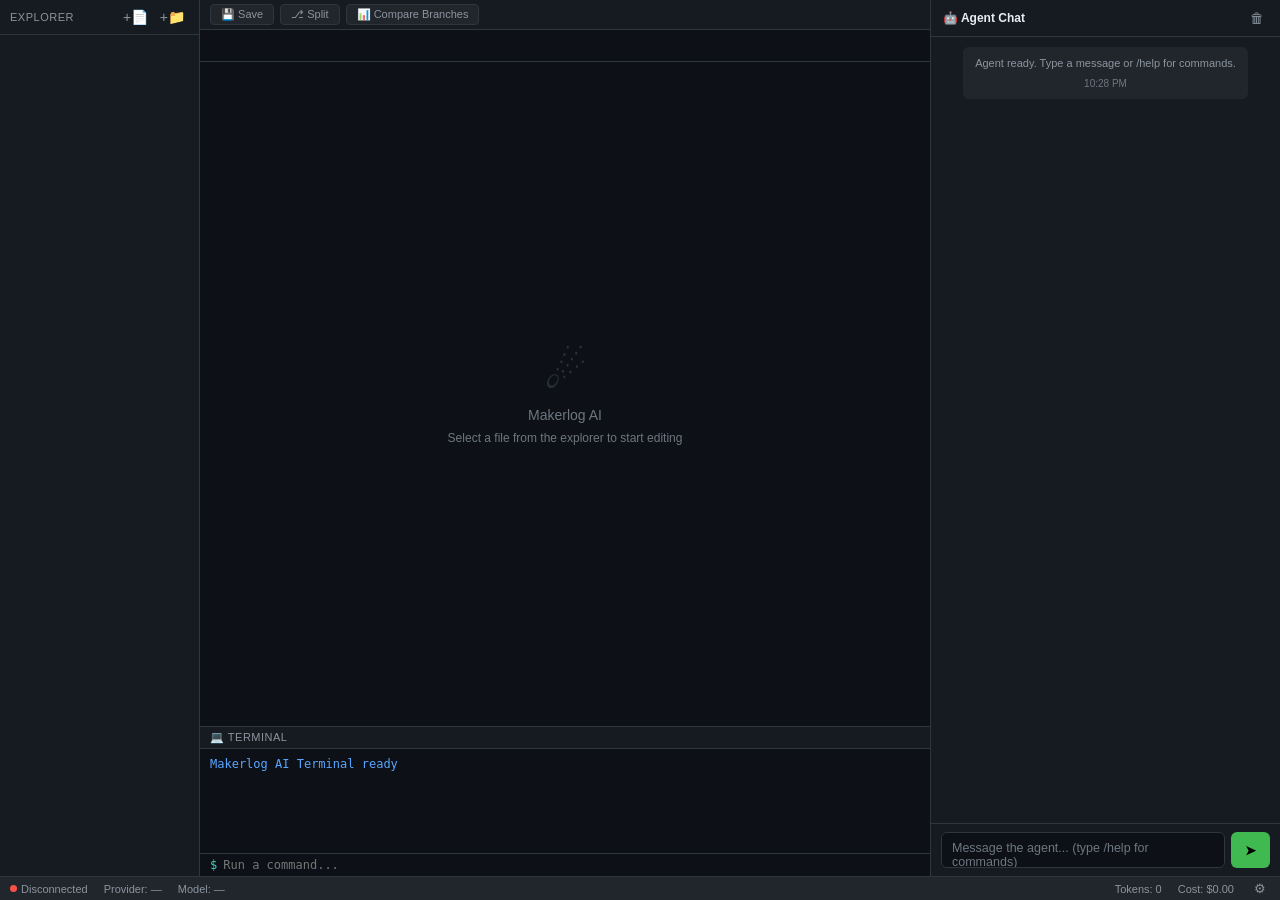
==== public/app.html @ c512efec "feat: IDE-like web app with file browser, code viewer, chat panel, terminal Four-panel layout: file " ====
<!DOCTYPE html>
<html lang="en">
<head>
  <meta charset="UTF-8">
  <meta name="viewport" content="width=device-width, initial-scale=1.0">
  <title>Makerlog AI — IDE</title>
  <link rel="stylesheet" href="css/style.css">
  <style>
    *, *::before, *::after { box-sizing: border-box; margin: 0; padding: 0; }

    :root {
      --bg-primary: #0d1117;
      --bg-secondary: #161b22;
      --bg-tertiary: #21262d;
      --bg-hover: #30363d;
      --border-color: #30363d;
      --text-primary: #e6edf3;
      --text-secondary: #8b949e;
      --text-muted: #6e7681;
      --accent-green: #3fb950;
      --accent-blue: #58a6ff;
      --accent-orange: #d29922;
      --accent-red: #f85149;
      --accent-purple: #bc8cff;
      --accent-cyan: #39d2c0;
      --scrollbar-thumb: #30363d;
      --scrollbar-track: transparent;
      --tab-active-bg: #1c2128;
      --tab-inactive-bg: #0d1117;
      --chat-user-bg: #1a3a2a;
      --chat-agent-bg: #1c2128;
      --input-bg: #0d1117;
      --modal-overlay: rgba(0,0,0,0.6);
    }

    html, body {
      height: 100%;
      overflow: hidden;
      font-family: -apple-system, BlinkMacSystemFont, 'Segoe UI', Helvetica, Arial, sans-serif;
      font-size: 13px;
      color: var(--text-primary);
      background: var(--bg-primary);
    }

    ::-webkit-scrollbar { width: 8px; height: 8px; }
    ::-webkit-scrollbar-track { background: var(--scrollbar-track); }
    ::-webkit-scrollbar-thumb { background: var(--scrollbar-thumb); border-radius: 4px; }

    /* ===== Top-level layout ===== */
    #ide-container {
      display: grid;
      grid-template-columns: 200px 1fr 350px;
      grid-template-rows: 1fr 150px 24px;
      grid-template-areas:
        "sidebar editor   chat"
        "sidebar terminal chat"
        "status status    status";
      height: 100vh;
    }

    /* ===== Left Sidebar — File Tree ===== */
    #sidebar {
      grid-area: sidebar;
      background: var(--bg-secondary);
      border-right: 1px solid var(--border-color);
      display: flex;
      flex-direction: column;
      overflow: hidden;
    }

    #sidebar-header {
      display: flex;
      align-items: center;
      justify-content: space-between;
      padding: 8px 10px;
      border-bottom: 1px solid var(--border-color);
      font-size: 11px;
      text-transform: uppercase;
      letter-spacing: 0.5px;
      color: var(--text-secondary);
      flex-shrink: 0;
    }

    #sidebar-header button {
      background: none;
      border: none;
      color: var(--text-secondary);
      cursor: pointer;
      font-size: 14px;
      padding: 2px 4px;
      border-radius: 3px;
      line-height: 1;
    }
    #sidebar-header button:hover { background: var(--bg-hover); color: var(--text-primary); }

    #file-tree {
      flex: 1;
      overflow-y: auto;
      padding: 4px 0;
      user-select: none;
    }

    .tree-item {
      display: flex;
      align-items: center;
      padding: 3px 8px 3px 0;
      cursor: pointer;
      white-space: nowrap;
      font-size: 12.5px;
      color: var(--text-primary);
    }
    .tree-item:hover { background: var(--bg-hover); }
    .tree-item.active { background: var(--bg-tertiary); }

    .tree-item .icon { width: 18px; text-align: center; flex-shrink: 0; font-size: 12px; }
    .tree-item .icon.folder { color: var(--accent-orange); }
    .tree-item .icon.file-js { color: var(--accent-orange); }
    .tree-item .icon.file-ts { color: var(--accent-blue); }
    .tree-item .icon.file-json { color: var(--accent-green); }
    .tree-item .icon.file-md { color: var(--text-secondary); }
    .tree-item .icon.file-css { color: var(--accent-purple); }
    .tree-item .icon.file-html { color: var(--accent-orange); }
    .tree-item .icon.file-default { color: var(--text-muted); }

    .tree-item .chevron {
      width: 16px;
      text-align: center;
      flex-shrink: 0;
      font-size: 10px;
      color: var(--text-muted);
      transition: transform 0.15s;
    }
    .tree-item .chevron.open { transform: rotate(90deg); }

    .tree-item .name { overflow: hidden; text-overflow: ellipsis; }

    /* ===== Center — Editor ===== */
    #editor-area {
      grid-area: editor;
      display: flex;
      flex-direction: column;
      overflow: hidden;
      background: var(--bg-primary);
    }

    /* Toolbar */
    #editor-toolbar {
      display: flex;
      align-items: center;
      gap: 6px;
      padding: 4px 10px;
      background: var(--bg-secondary);
      border-bottom: 1px solid var(--border-color);
      flex-shrink: 0;
    }

    .toolbar-btn {
      background: var(--bg-tertiary);
      border: 1px solid var(--border-color);
      color: var(--text-secondary);
      padding: 3px 10px;
      border-radius: 4px;
      font-size: 11px;
      cursor: pointer;
      white-space: nowrap;
    }
    .toolbar-btn:hover { background: var(--bg-hover); color: var(--text-primary); }
    .toolbar-btn.primary { background: var(--accent-green); color: #000; border-color: var(--accent-green); }
    .toolbar-btn.primary:hover { opacity: 0.85; }

    #toolbar-spacer { flex: 1; }

    /* Tab bar */
    #tab-bar {
      display: flex;
      align-items: stretch;
      background: var(--tab-inactive-bg);
      border-bottom: 1px solid var(--border-color);
      overflow-x: auto;
      flex-shrink: 0;
      min-height: 32px;
    }
    #tab-bar::-webkit-scrollbar { height: 0; }

    .tab {
      display: flex;
      align-items: center;
      gap: 6px;
      padding: 0 12px;
      font-size: 12px;
      color: var(--text-secondary);
      cursor: pointer;
      border-right: 1px solid var(--border-color);
      white-space: nowrap;
      position: relative;
      min-width: 0;
    }
    .tab:hover { background: var(--bg-tertiary); }
    .tab.active {
      background: var(--tab-active-bg);
      color: var(--text-primary);
      border-bottom: 2px solid var(--accent-blue);
    }
    .tab .tab-icon { font-size: 11px; flex-shrink: 0; }
    .tab .tab-name { overflow: hidden; text-overflow: ellipsis; }
    .tab .tab-close {
      font-size: 14px;
      color: var(--text-muted);
      cursor: pointer;
      padding: 0 2px;
      border-radius: 3px;
      line-height: 1;
      flex-shrink: 0;
    }
    .tab .tab-close:hover { background: var(--accent-red); color: #fff; }
    .tab .dirty-dot {
      width: 6px; height: 6px;
      background: var(--accent-orange);
      border-radius: 50%;
      flex-shrink: 0;
    }

    /* Split view container */
    #editor-content {
      flex: 1;
      display: flex;
      overflow: hidden;
      position: relative;
    }

    .editor-pane {
      flex: 1;
      overflow: auto;
      display: flex;
      position: relative;
    }
    .editor-pane + .editor-pane {
      border-left: 2px solid var(--accent-blue);
    }
    .editor-pane.hidden { display: none; }

    /* Code area with line numbers */
    .code-view {
      width: 100%;
      font-family: 'SF Mono', 'Fira Code', 'Cascadia Code', 'Consolas', monospace;
      font-size: 12.5px;
      line-height: 1.55;
      padding: 8px 0;
    }

    .code-line {
      display: flex;
      min-height: 20px;
    }
    .code-line:hover { background: rgba(88,166,255,0.04); }

    .line-number {
      width: 50px;
      text-align: right;
      padding-right: 16px;
      color: var(--text-muted);
      user-select: none;
      flex-shrink: 0;
      font-size: 12px;
    }
    .line-content {
      flex: 1;
      padding-right: 16px;
      white-space: pre;
      overflow-x: auto;
    }

    /* Syntax highlighting tokens */
    .tok-keyword { color: #ff7b72; }
    .tok-string { color: #a5d6ff; }
    .tok-number { color: #79c0ff; }
    .tok-comment { color: #6e7681; font-style: italic; }
    .tok-function { color: #d2a8ff; }
    .tok-type { color: #ffa657; }
    .tok-operator { color: #ff7b72; }
    .tok-property { color: #79c0ff; }
    .tok-tag { color: #7ee787; }
    .tok-attr { color: #79c0ff; }
    .tok-heading { color: #58a6ff; font-weight: bold; }
    .tok-bold { font-weight: bold; }
    .tok-italic { font-style: italic; }
    .tok-link { color: #58a6ff; text-decoration: underline; }
    .tok-bool { color: #79c0ff; }
    .tok-null { color: #79c0ff; }
    .tok-punctuation { color: #8b949e; }

    /* Empty state */
    #editor-empty {
      flex: 1;
      display: flex;
      align-items: center;
      justify-content: center;
      color: var(--text-muted);
      font-size: 14px;
      text-align: center;
      flex-direction: column;
      gap: 8px;
    }
    #editor-empty .logo { font-size: 48px; opacity: 0.3; }
    #editor-empty .hint { font-size: 12px; }

    /* ===== Right Panel — Chat ===== */
    #chat-panel {
      grid-area: chat;
      background: var(--bg-secondary);
      border-left: 1px solid var(--border-color);
      display: flex;
      flex-direction: column;
      overflow: hidden;
    }

    #chat-header {
      padding: 8px 12px;
      border-bottom: 1px solid var(--border-color);
      display: flex;
      align-items: center;
      justify-content: space-between;
      flex-shrink: 0;
    }
    #chat-header h3 { font-size: 12px; font-weight: 600; color: var(--text-primary); }
    #chat-header button {
      background: none; border: none; color: var(--text-secondary);
      cursor: pointer; font-size: 14px; padding: 2px 4px; border-radius: 3px;
    }
    #chat-header button:hover { background: var(--bg-hover); color: var(--text-primary); }

    #chat-messages {
      flex: 1;
      overflow-y: auto;
      padding: 10px;
      display: flex;
      flex-direction: column;
      gap: 8px;
    }

    .chat-msg {
      max-width: 90%;
      padding: 8px 12px;
      border-radius: 10px;
      font-size: 12.5px;
      line-height: 1.5;
      word-wrap: break-word;
      white-space: pre-wrap;
    }
    .chat-msg.user {
      align-self: flex-end;
      background: #1a3a2a;
      color: var(--accent-green);
      border-bottom-right-radius: 2px;
    }
    .chat-msg.agent {
      align-self: flex-start;
      background: var(--chat-agent-bg);
      color: var(--text-primary);
      border-bottom-left-radius: 2px;
    }
    .chat-msg.system {
      align-self: center;
      background: var(--bg-tertiary);
      color: var(--text-secondary);
      font-size: 11px;
      border-radius: 6px;
      text-align: center;
    }
    .chat-msg .msg-time {
      font-size: 10px;
      color: var(--text-muted);
      margin-top: 4px;
    }
    .chat-msg.agent .msg-time { text-align: left; }
    .chat-msg.user .msg-time { text-align: right; }

    #chat-input-area {
      padding: 8px 10px;
      border-top: 1px solid var(--border-color);
      display: flex;
      gap: 6px;
      flex-shrink: 0;
    }
    #chat-input {
      flex: 1;
      background: var(--input-bg);
      border: 1px solid var(--border-color);
      border-radius: 6px;
      padding: 8px 10px;
      color: var(--text-primary);
      font-size: 12.5px;
      font-family: inherit;
      resize: none;
      min-height: 36px;
      max-height: 120px;
      outline: none;
    }
    #chat-input:focus { border-color: var(--accent-blue); }
    #chat-input::placeholder { color: var(--text-muted); }

    #chat-send {
      background: var(--accent-green);
      border: none;
      color: #000;
      padding: 0 14px;
      border-radius: 6px;
      cursor: pointer;
      font-size: 13px;
      font-weight: 600;
      white-space: nowrap;
    }
    #chat-send:hover { opacity: 0.85; }
    #chat-send:disabled { opacity: 0.4; cursor: not-allowed; }

    /* ===== Bottom Panel — Terminal ===== */
    #terminal-area {
      grid-area: terminal;
      background: var(--bg-primary);
      border-top: 1px solid var(--border-color);
      display: flex;
      flex-direction: column;
      overflow: hidden;
    }

    #terminal-header {
      display: flex;
      align-items: center;
      padding: 4px 10px;
      background: var(--bg-secondary);
      border-bottom: 1px solid var(--border-color);
      font-size: 11px;
      text-transform: uppercase;
      letter-spacing: 0.5px;
      color: var(--text-secondary);
      flex-shrink: 0;
    }
    #terminal-header span { margin-right: 10px; }

    #terminal-output {
      flex: 1;
      overflow-y: auto;
      padding: 6px 10px;
      font-family: 'SF Mono', 'Fira Code', 'Consolas', monospace;
      font-size: 12px;
      line-height: 1.5;
      color: var(--text-secondary);
      white-space: pre-wrap;
      word-wrap: break-word;
    }
    .term-line { margin: 0; }
    .term-line.error { color: var(--accent-red); }
    .term-line.success { color: var(--accent-green); }
    .term-line.info { color: var(--accent-blue); }
    .term-prompt { color: var(--accent-cyan); }

    #terminal-input-line {
      display: flex;
      align-items: center;
      padding: 4px 10px;
      border-top: 1px solid var(--border-color);
      flex-shrink: 0;
      gap: 6px;
    }
    #terminal-input-line .prompt-char {
      color: var(--accent-cyan);
      font-family: 'SF Mono', monospace;
      font-size: 12px;
      flex-shrink: 0;
    }
    #terminal-input {
      flex: 1;
      background: transparent;
      border: none;
      color: var(--text-primary);
      font-family: 'SF Mono', monospace;
      font-size: 12px;
      outline: none;
    }

    /* ===== Status Bar ===== */
    #status-bar {
      grid-area: status;
      background: var(--bg-tertiary);
      border-top: 1px solid var(--border-color);
      display: flex;
      align-items: center;
      padding: 0 10px;
      font-size: 11px;
      color: var(--text-secondary);
      gap: 16px;
      flex-shrink: 0;
    }
    .status-item {
      display: flex;
      align-items: center;
      gap: 4px;
      white-space: nowrap;
    }
    .status-item .dot {
      width: 7px; height: 7px;
      border-radius: 50%;
      flex-shrink: 0;
    }
    .dot.connected { background: var(--accent-green); }
    .dot.disconnected { background: var(--accent-red); }
    .dot.connecting { background: var(--accent-orange); }
    #status-spacer { flex: 1; }
    #status-settings {
      background: none; border: none; color: var(--text-secondary);
      cursor: pointer; font-size: 13px; padding: 2px 4px; border-radius: 3px;
    }
    #status-settings:hover { background: var(--bg-hover); color: var(--text-primary); }

    /* ===== Settings Modal ===== */
    #settings-modal {
      display: none;
      position: fixed;
      inset: 0;
      background: var(--modal-overlay);
      z-index: 1000;
      align-items: center;
      justify-content: center;
    }
    #settings-modal.visible { display: flex; }

    #settings-dialog {
      background: var(--bg-secondary);
      border: 1px solid var(--border-color);
      border-radius: 10px;
      width: 420px;
      max-width: 95vw;
      box-shadow: 0 16px 48px rgba(0,0,0,0.4);
    }

    #settings-header {
      display: flex;
      align-items: center;
      justify-content: space-between;
      padding: 14px 18px;
      border-bottom: 1px solid var(--border-color);
    }
    #settings-header h2 { font-size: 14px; font-weight: 600; }
    #settings-close {
      background: none; border: none; color: var(--text-secondary);
      cursor: pointer; font-size: 18px; padding: 0 4px;
    }
    #settings-close:hover { color: var(--text-primary); }

    #settings-body { padding: 18px; }

    .settings-field { margin-bottom: 14px; }
    .settings-field label {
      display: block;
      font-size: 11px;
      text-transform: uppercase;
      letter-spacing: 0.4px;
      color: var(--text-secondary);
      margin-bottom: 4px;
    }
    .settings-field input,
    .settings-field select {
      width: 100%;
      background: var(--input-bg);
      border: 1px solid var(--border-color);
      border-radius: 5px;
      padding: 7px 10px;
      color: var(--text-primary);
      font-size: 12.5px;
      font-family: inherit;
      outline: none;
    }
    .settings-field input:focus,
    .settings-field select:focus { border-color: var(--accent-blue); }

    #settings-footer {
      padding: 12px 18px;
      border-top: 1px solid var(--border-color);
      display: flex;
      justify-content: flex-end;
      gap: 8px;
    }

    /* ===== Context Menu ===== */
    #context-menu {
      display: none;
      position: fixed;
      background: var(--bg-secondary);
      border: 1px solid var(--border-color);
      border-radius: 6px;
      padding: 4px 0;
      min-width: 150px;
      z-index: 500;
      box-shadow: 0 8px 24px rgba(0,0,0,0.3);
    }
    #context-menu.visible { display: block; }
    .ctx-item {
      padding: 5px 14px;
      font-size: 12px;
      color: var(--text-primary);
      cursor: pointer;
    }
    .ctx-item:hover { background: var(--bg-hover); }
    .ctx-sep { height: 1px; background: var(--border-color); margin: 4px 0; }

    /* ===== Streaming cursor ===== */
    @keyframes blink { 0%, 100% { opacity: 1; } 50% { opacity: 0; } }
    .streaming-cursor::after {
      content: '\2588';
      animation: blink 0.8s infinite;
      color: var(--accent-cyan);
    }

    /* ===== Resize handle ===== */
    .resize-handle {
      width: 4px;
      cursor: col-resize;
      background: transparent;
      transition: background 0.15s;
    }
    .resize-handle:hover { background: var(--accent-blue); }

    /* ===== Responsive ===== */
    @media (max-width: 900px) {
      #ide-container {
        grid-template-columns: 1fr;
        grid-template-rows: auto 1fr auto auto 24px;
        grid-template-areas:
          "sidebar"
          "editor"
          "chat"
          "terminal"
          "status";
      }
      #sidebar { max-height: 200px; border-right: none; border-bottom: 1px solid var(--border-color); }
      #chat-panel { border-left: none; border-top: 1px solid var(--border-color); max-height: 300px; }
    }
  </style>
</head>
<body>

<div id="ide-container">

  <!-- ===== LEFT SIDEBAR ===== -->
  <div id="sidebar">
    <div id="sidebar-header">
      <span>Explorer</span>
      <div>
        <button id="btn-new-file" title="New File">+&#x1F4C4;</button>
        <button id="btn-new-folder" title="New Folder">+&#x1F4C1;</button>
      </div>
    </div>
    <div id="file-tree"></div>
  </div>

  <!-- ===== CENTER EDITOR ===== -->
  <div id="editor-area">
    <div id="editor-toolbar">
      <button class="toolbar-btn" id="btn-save" title="Save (Ctrl+S)">&#x1F4BE; Save</button>
      <button class="toolbar-btn" id="btn-split" title="Toggle split view">&#x2387 Split</button>
      <button class="toolbar-btn" id="btn-compare" title="Compare branches">&#x1F4CA Compare Branches</button>
      <span id="toolbar-spacer"></span>
      <span id="toolbar-file-info" style="font-size:11px;color:var(--text-muted);"></span>
    </div>
    <div id="tab-bar"></div>
    <div id="editor-content">
      <div id="editor-empty">
        <div class="logo">&#x2604;</div>
        <div>Makerlog AI</div>
        <div class="hint">Select a file from the explorer to start editing</div>
      </div>
      <div class="editor-pane hidden" id="editor-pane-primary">
        <div class="code-view" id="code-view-primary"></div>
      </div>
      <div class="editor-pane hidden" id="editor-pane-secondary">
        <div class="code-view" id="code-view-secondary"></div>
      </div>
    </div>
  </div>

  <!-- ===== RIGHT CHAT ===== -->
  <div id="chat-panel">
    <div id="chat-header">
      <h3>&#x1F916; Agent Chat</h3>
      <button id="btn-chat-clear" title="Clear chat">&#x1F5D1;</button>
    </div>
    <div id="chat-messages"></div>
    <div id="chat-input-area">
      <textarea id="chat-input" placeholder="Message the agent... (type /help for commands)" rows="1"></textarea>
      <button id="chat-send">&#x27A4;</button>
    </div>
  </div>

  <!-- ===== BOTTOM TERMINAL ===== -->
  <div id="terminal-area">
    <div id="terminal-header">
      <span>&#x1F4BB; Terminal</span>
    </div>
    <div id="terminal-output"></div>
    <div id="terminal-input-line">
      <span class="prompt-char">$</span>
      <input type="text" id="terminal-input" placeholder="Run a command..." autocomplete="off" spellcheck="false">
    </div>
  </div>

  <!-- ===== STATUS BAR ===== -->
  <div id="status-bar">
    <div class="status-item">
      <span class="dot disconnected" id="status-dot"></span>
      <span id="status-connection">Disconnected</span>
    </div>
    <div class="status-item" id="status-provider">Provider: —</div>
    <div class="status-item" id="status-model">Model: —</div>
    <span id="status-spacer"></span>
    <div class="status-item" id="status-tokens">Tokens: 0</div>
    <div class="status-item" id="status-cost">Cost: $0.00</div>
    <button id="status-settings" title="Settings">&#x2699;</button>
  </div>
</div>

<!-- ===== SETTINGS MODAL ===== -->
<div id="settings-modal">
  <div id="settings-dialog">
    <div id="settings-header">
      <h2>Settings</h2>
      <button id="settings-close">&times;</button>
    </div>
    <div id="settings-body">
      <div class="settings-field">
        <label for="setting-provider">LLM Provider</label>
        <select id="setting-provider">
          <option value="deepseek">DeepSeek</option>
          <option value="openai">OpenAI</option>
          <option value="anthropic">Anthropic</option>
          <option value="local">Local (Ollama)</option>
        </select>
      </div>
      <div class="settings-field">
        <label for="setting-model">Model</label>
        <input type="text" id="setting-model" placeholder="e.g. deepseek-chat, gpt-4o, claude-sonnet-4-20250514">
      </div>
      <div class="settings-field">
        <label for="setting-apikey">API Key</label>
        <input type="password" id="setting-apikey" placeholder="sk-...">
      </div>
      <div class="settings-field">
        <label for="setting-endpoint">Custom Endpoint (optional)</label>
        <input type="text" id="setting-endpoint" placeholder="http://localhost:11434">
      </div>
    </div>
    <div id="settings-footer">
      <button class="toolbar-btn" id="settings-cancel">Cancel</button>
      <button class="toolbar-btn primary" id="settings-save">Save</button>
    </div>
  </div>
</div>

<!-- ===== CONTEXT MENU ===== -->
<div id="context-menu">
  <div class="ctx-item" data-action="rename">Rename</div>
  <div class="ctx-item" data-action="delete">Delete</div>
  <div class="ctx-sep"></div>
  <div class="ctx-item" data-action="copy-path">Copy Path</div>
  <div class="ctx-item" data-action="copy-content">Copy Content</div>
</div>

<script src="js/app.js"></script>
</body>
</html>
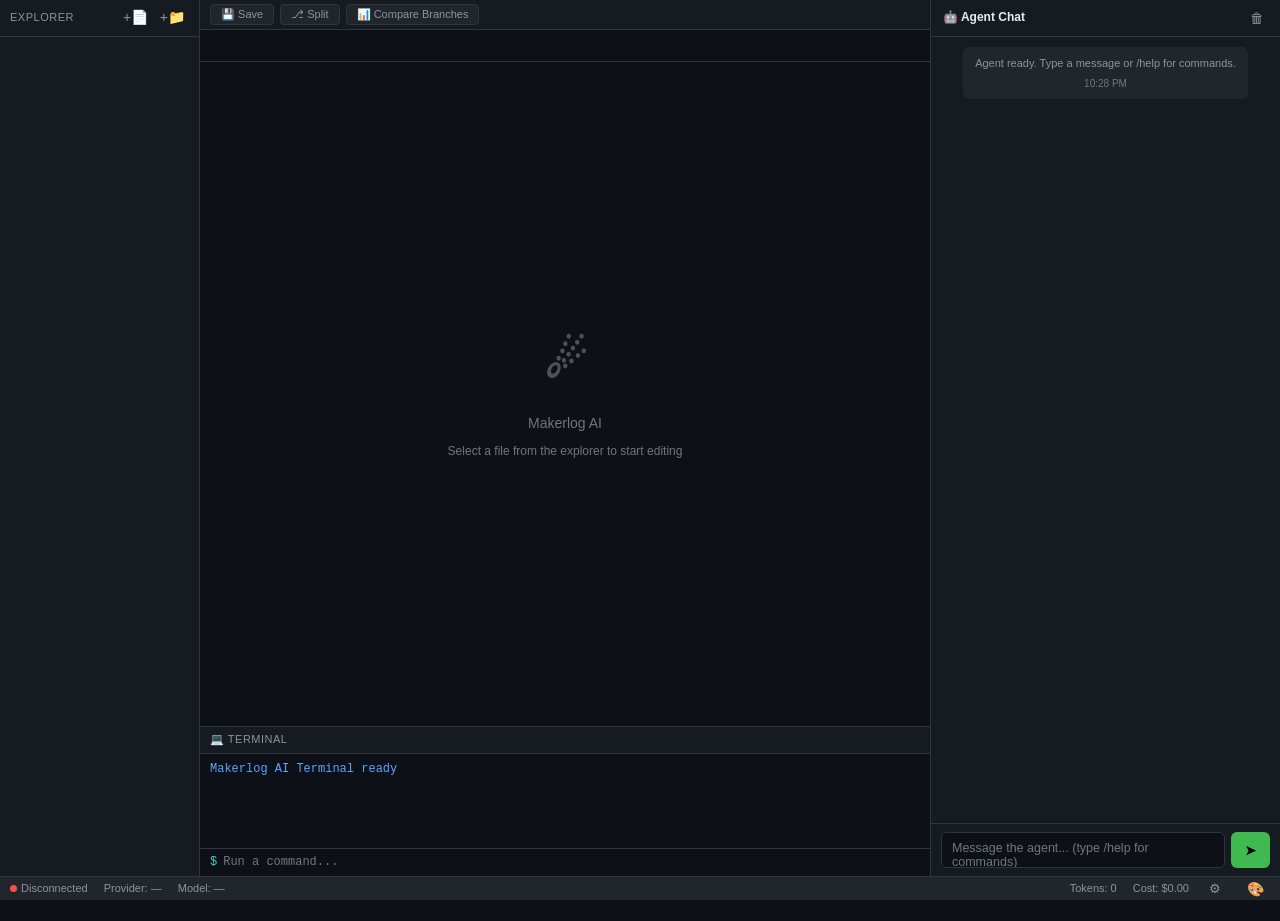
==== commit 42969a4d: "feat: polish makerlog-ai — landing page credibility, IDE upgrades, examples, README Landing page: - " ====
--- a/public/app.html
+++ b/public/app.html
@@ -635,6 +635,266 @@
       #sidebar { max-height: 200px; border-right: none; border-bottom: 1px solid var(--border-color); }
       #chat-panel { border-left: none; border-top: 1px solid var(--border-color); max-height: 300px; }
     }
+
+    /* Mobile: chat-only view */
+    @media (max-width: 640px) {
+      #ide-container {
+        grid-template-columns: 1fr;
+        grid-template-rows: 1fr 24px;
+        grid-template-areas:
+          "chat"
+          "status";
+      }
+      #sidebar, #editor-area, #terminal-area { display: none; }
+      #chat-panel { border-left: none; border-top: none; max-height: none; }
+    }
+
+    /* ===== Vision Modal ===== */
+    #vision-modal {
+      display: none;
+      position: fixed;
+      inset: 0;
+      z-index: 1000;
+      background: var(--modal-overlay);
+    }
+    #vision-modal.open { display: flex; align-items: center; justify-content: center; }
+    #vision-dialog {
+      background: var(--bg-secondary);
+      border: 1px solid var(--border-color);
+      border-radius: 8px;
+      width: 720px;
+      max-width: 95vw;
+      max-height: 90vh;
+      display: flex;
+      flex-direction: column;
+      overflow: hidden;
+    }
+    #vision-header {
+      display: flex;
+      align-items: center;
+      justify-content: space-between;
+      padding: 12px 16px;
+      border-bottom: 1px solid var(--border-color);
+    }
+    #vision-header h2 { font-size: 15px; font-weight: 600; }
+    #vision-header button { background: none; border: none; color: var(--text-secondary); font-size: 18px; cursor: pointer; }
+    #vision-body { padding: 16px; overflow-y: auto; display: flex; flex-direction: column; gap: 16px; }
+    .vision-field { display: flex; flex-direction: column; gap: 4px; flex: 1; }
+    .vision-field label { font-size: 11px; text-transform: uppercase; letter-spacing: 0.3px; color: var(--text-secondary); }
+    .vision-field input, .vision-field select {
+      background: var(--input-bg);
+      border: 1px solid var(--border-color);
+      border-radius: 4px;
+      padding: 6px 8px;
+      color: var(--text-primary);
+      font-size: 12px;
+    }
+    .vision-row { display: flex; gap: 12px; align-items: flex-end; }
+    #vision-preview {
+      display: flex;
+      flex-direction: column;
+      align-items: center;
+      gap: 8px;
+      padding: 16px;
+      background: var(--bg-tertiary);
+      border-radius: 6px;
+      min-height: 120px;
+    }
+    #vision-preview-empty { color: var(--text-muted); font-size: 12px; }
+    #vision-canvas {
+      max-width: 100%;
+      max-height: 320px;
+      border: 1px solid var(--border-color);
+      background: repeating-conic-gradient(#222 0% 25%, #333 0% 50%) 50% / 16px 16px;
+    }
+    #vision-preview-meta { display: flex; gap: 16px; font-size: 11px; color: var(--text-secondary); }
+    #vision-pipeline { padding: 12px; background: var(--bg-tertiary); border-radius: 6px; }
+    #vision-pipeline h4 { font-size: 12px; margin-bottom: 8px; color: var(--text-secondary); text-transform: uppercase; }
+    #vision-pipeline-stages { display: flex; gap: 8px; margin-bottom: 12px; }
+    .pipeline-stage {
+      padding: 4px 10px;
+      border-radius: 4px;
+      font-size: 11px;
+      background: var(--bg-primary);
+      color: var(--text-muted);
+      border: 1px solid var(--border-color);
+    }
+    .pipeline-stage.active { background: var(--accent-blue); color: #fff; border-color: var(--accent-blue); }
+    .pipeline-stage.done { background: var(--accent-green); color: #fff; border-color: var(--accent-green); }
+    #vision-gallery h4 { font-size: 12px; margin-bottom: 8px; color: var(--text-secondary); text-transform: uppercase; }
+    #vision-gallery-grid {
+      display: grid;
+      grid-template-columns: repeat(auto-fill, minmax(64px, 1fr));
+      gap: 8px;
+    }
+    .gallery-thumb {
+      width: 64px;
+      height: 64px;
+      image-rendering: pixelated;
+      border: 1px solid var(--border-color);
+      border-radius: 4px;
+      cursor: pointer;
+      background: repeating-conic-gradient(#222 0% 25%, #333 0% 50%) 50% / 8px 8px;
+    }
+    .gallery-thumb:hover { border-color: var(--accent-blue); }
+    #vision-palette-editor h4 { font-size: 12px; margin-bottom: 8px; color: var(--text-secondary); text-transform: uppercase; }
+    #vision-custom-colors { display: flex; gap: 6px; flex-wrap: wrap; }
+    .palette-color { width: 32px; height: 32px; border: 1px solid var(--border-color); border-radius: 4px; cursor: pointer; padding: 0; background: none; }
+    .palette-color::-webkit-color-swatch-wrapper { padding: 0; }
+    .palette-color::-webkit-color-swatch { border: none; border-radius: 3px; }
+
+    /* ===== Command Palette / File Search ===== */
+    #command-palette-modal {
+      display: none;
+      position: fixed;
+      inset: 0;
+      background: var(--modal-overlay);
+      z-index: 2000;
+      align-items: flex-start;
+      justify-content: center;
+      padding-top: 120px;
+    }
+    #command-palette-modal.visible { display: flex; }
+    #command-palette-dialog {
+      background: var(--bg-secondary);
+      border: 1px solid var(--border-color);
+      border-radius: 10px;
+      width: 520px;
+      max-width: 95vw;
+      box-shadow: 0 16px 48px rgba(0,0,0,0.5);
+      overflow: hidden;
+    }
+    #command-palette-input-wrap {
+      display: flex;
+      align-items: center;
+      gap: 8px;
+      padding: 12px 16px;
+      border-bottom: 1px solid var(--border-color);
+    }
+    #command-palette-input {
+      flex: 1;
+      background: transparent;
+      border: none;
+      color: var(--text-primary);
+      font-family: 'SF Mono', monospace;
+      font-size: 13px;
+      outline: none;
+    }
+    #command-palette-input::placeholder { color: var(--text-muted); }
+    #command-palette-results {
+      max-height: 300px;
+      overflow-y: auto;
+      padding: 4px 0;
+    }
+    .palette-item {
+      display: flex;
+      align-items: center;
+      gap: 10px;
+      padding: 8px 16px;
+      cursor: pointer;
+      font-size: 12.5px;
+      color: var(--text-secondary);
+    }
+    .palette-item:hover, .palette-item.selected {
+      background: var(--bg-tertiary);
+      color: var(--text-primary);
+    }
+    .palette-item .pi-icon { width: 18px; text-align: center; flex-shrink: 0; }
+    .palette-item .pi-label { flex: 1; overflow: hidden; text-overflow: ellipsis; white-space: nowrap; }
+    .palette-item .pi-hint { font-size: 10px; color: var(--text-muted); font-family: 'SF Mono', monospace; }
+    .palette-item .pi-shortcut {
+      font-size: 10px;
+      color: var(--text-muted);
+      background: var(--bg-primary);
+      border: 1px solid var(--border-color);
+      padding: 1px 5px;
+      border-radius: 3px;
+      font-family: 'SF Mono', monospace;
+    }
+
+    /* ===== Tool call inline in chat ===== */
+    .chat-tool-call {
+      background: var(--bg-tertiary);
+      border-left: 3px solid var(--accent-blue);
+      border-radius: 4px;
+      padding: 6px 10px;
+      margin: 6px 0;
+      font-family: 'SF Mono', monospace;
+      font-size: 11.5px;
+      color: var(--text-secondary);
+      max-width: 90%;
+      align-self: flex-start;
+      white-space: pre-wrap;
+      word-break: break-all;
+    }
+    .chat-tool-call .tool-header {
+      display: flex;
+      align-items: center;
+      gap: 6px;
+      margin-bottom: 4px;
+    }
+    .chat-tool-call .tool-name {
+      color: var(--accent-blue);
+      font-weight: 600;
+    }
+    .chat-tool-call .tool-status {
+      font-size: 10px;
+      margin-left: auto;
+    }
+    .chat-tool-call .tool-status.ok { color: var(--accent-green); }
+    .chat-tool-call .tool-status.error { color: var(--accent-red); }
+    .chat-tool-call .tool-output {
+      background: var(--bg-primary);
+      border-radius: 3px;
+      padding: 4px 8px;
+      margin-top: 4px;
+      max-height: 120px;
+      overflow-y: auto;
+      white-space: pre-wrap;
+      font-size: 11px;
+    }
+    .chat-tool-call .tool-diff-add { color: var(--accent-green); }
+    .chat-tool-call .tool-diff-del { color: var(--accent-red); }
+
+    /* Palette items */
+    .palette-item {
+      display: flex;
+      align-items: center;
+      padding: 8px 14px;
+      cursor: pointer;
+      font-size: 13px;
+      color: var(--text-primary);
+      gap: 8px;
+    }
+    .palette-item:hover, .palette-item.palette-selected {
+      background: var(--bg-hover);
+    }
+    .palette-empty {
+      padding: 16px;
+      text-align: center;
+      color: var(--text-muted);
+      font-size: 12px;
+    }
+    #command-palette-input-wrap {
+      display: flex;
+      align-items: center;
+      gap: 8px;
+      padding: 12px 16px;
+      border-bottom: 1px solid var(--border-color);
+    }
+    #command-palette-input {
+      flex: 1;
+      background: transparent;
+      border: none;
+      color: var(--text-primary);
+      font-size: 14px;
+      font-family: inherit;
+      outline: none;
+    }
+    #command-palette-results {
+      max-height: 300px;
+      overflow-y: auto;
+    }
   </style>
 </head>
 <body>
@@ -715,6 +975,162 @@
     <div class="status-item" id="status-tokens">Tokens: 0</div>
     <div class="status-item" id="status-cost">Cost: $0.00</div>
     <button id="status-settings" title="Settings">&#x2699;</button>
+    <button id="status-vision" title="Sprite Generator" style="background:none;border:none;color:var(--text-secondary);cursor:pointer;font-size:14px;padding:2px 6px;">&#x1F3A8;</button>
+  </div>
+</div>
+
+<!-- ===== VISION PANEL (Sprite Generator) ===== -->
+<div id="vision-modal">
+  <div id="vision-dialog">
+    <div id="vision-header">
+      <h2>Sprite Generator</h2>
+      <button id="vision-close">&times;</button>
+    </div>
+    <div id="vision-body">
+      <!-- Generate Tab -->
+      <div id="vision-generate">
+        <div class="vision-field">
+          <label for="vision-prompt">Prompt</label>
+          <input type="text" id="vision-prompt" placeholder="e.g. warrior knight, sword and shield">
+        </div>
+        <div class="vision-row">
+          <div class="vision-field">
+            <label for="vision-type">Type</label>
+            <select id="vision-type">
+              <option value="sprite">Sprite</option>
+              <option value="tileset">Tileset</option>
+              <option value="ui">UI Element</option>
+              <option value="background">Background</option>
+            </select>
+          </div>
+          <div class="vision-field">
+            <label for="vision-size">Size</label>
+            <select id="vision-size">
+              <option value="16">16x16</option>
+              <option value="32" selected>32x32</option>
+              <option value="64">64x64</option>
+              <option value="128">128x128</option>
+            </select>
+          </div>
+        </div>
+        <div class="vision-row">
+          <div class="vision-field">
+            <label for="vision-style">Style</label>
+            <select id="vision-style">
+              <option value="pixel-art">Pixel Art</option>
+              <option value="16-color">16-Color</option>
+              <option value="256-color">256-Color</option>
+              <option value="grayscale">Grayscale</option>
+            </select>
+          </div>
+          <div class="vision-field">
+            <label for="vision-category">Category</label>
+            <select id="vision-category">
+              <option value="character">Character</option>
+              <option value="item">Item</option>
+              <option value="background">Background</option>
+              <option value="icon">Icon</option>
+              <option value="tile">Tile</option>
+            </select>
+          </div>
+        </div>
+        <div class="vision-row">
+          <div class="vision-field">
+            <label for="vision-palette">Palette</label>
+            <select id="vision-palette">
+              <option value="snes">SNES</option>
+              <option value="nes">NES</option>
+              <option value="gameboy">Gameboy</option>
+              <option value="grayscale">Grayscale</option>
+              <option value="pastel">Pastel</option>
+              <option value="darkFantasy">Dark Fantasy</option>
+            </select>
+          </div>
+          <div class="vision-field">
+            <label>
+              <input type="checkbox" id="vision-animate"> Animate (4 frames)
+            </label>
+          </div>
+        </div>
+        <!-- Tileset theme (hidden unless type=tileset) -->
+        <div class="vision-field" id="vision-theme-row" style="display:none">
+          <label for="vision-theme">Theme</label>
+          <select id="vision-theme">
+            <option value="dungeon">Dungeon</option>
+            <option value="forest">Forest</option>
+            <option value="castle">Castle</option>
+            <option value="village">Village</option>
+            <option value="underwater">Underwater</option>
+            <option value="space">Space</option>
+          </select>
+        </div>
+        <!-- UI element (hidden unless type=ui) -->
+        <div class="vision-field" id="vision-ui-row" style="display:none">
+          <label for="vision-ui-element">Element</label>
+          <select id="vision-ui-element">
+            <option value="button">Button</option>
+            <option value="panel">Panel</option>
+            <option value="frame">Frame</option>
+            <option value="health-bar">Health Bar</option>
+            <option value="inventory-slot">Inventory Slot</option>
+          </select>
+        </div>
+        <button class="toolbar-btn primary" id="vision-generate-btn">Generate</button>
+      </div>
+
+      <!-- Preview -->
+      <div id="vision-preview">
+        <div id="vision-preview-empty">Generate a sprite to preview</div>
+        <canvas id="vision-canvas" style="display:none; image-rendering: pixelated;"></canvas>
+        <div id="vision-preview-meta" style="display:none">
+          <span id="vision-preview-size"></span>
+          <span id="vision-preview-id"></span>
+        </div>
+      </div>
+
+      <!-- Pipeline Controls -->
+      <div id="vision-pipeline" style="display:none">
+        <h4>Resolution Pipeline</h4>
+        <div id="vision-pipeline-stages">
+          <span class="pipeline-stage active" data-stage="draft">Draft 64px</span>
+          <span class="pipeline-stage" data-stage="refine">Refine 256px</span>
+          <span class="pipeline-stage" data-stage="final">Final 1024px</span>
+          <span class="pipeline-stage" data-stage="upscale">Upscale 2048px</span>
+        </div>
+        <div class="vision-row">
+          <button class="toolbar-btn" id="vision-refine-btn">Refine it</button>
+          <button class="toolbar-btn" id="vision-final-btn">Make it final</button>
+          <button class="toolbar-btn" id="vision-upscale-btn">For print</button>
+        </div>
+      </div>
+
+      <!-- Gallery -->
+      <div id="vision-gallery">
+        <h4>Gallery</h4>
+        <div id="vision-gallery-grid"></div>
+      </div>
+
+      <!-- Export -->
+      <div id="vision-export" style="display:none">
+        <div class="vision-row">
+          <button class="toolbar-btn" id="vision-export-png">Export PNG</button>
+          <button class="toolbar-btn" id="vision-export-base64">Copy Base64</button>
+        </div>
+      </div>
+
+      <!-- Palette editor -->
+      <div id="vision-palette-editor">
+        <h4>Custom Palette</h4>
+        <div id="vision-custom-colors">
+          <input type="color" class="palette-color" value="#000000">
+          <input type="color" class="palette-color" value="#1D2B53">
+          <input type="color" class="palette-color" value="#7E2553">
+          <input type="color" class="palette-color" value="#008751">
+          <input type="color" class="palette-color" value="#AB5236">
+          <input type="color" class="palette-color" value="#FFF1E8">
+        </div>
+      </div>
+    </div>
   </div>
 </div>
 
@@ -730,9 +1146,12 @@
         <label for="setting-provider">LLM Provider</label>
         <select id="setting-provider">
           <option value="deepseek">DeepSeek</option>
+          <option value="deepseek-reasoner">DeepSeek Reasoner</option>
           <option value="openai">OpenAI</option>
           <option value="anthropic">Anthropic</option>
-          <option value="local">Local (Ollama)</option>
+          <option value="groq">Groq</option>
+          <option value="ollama">Local (Ollama)</option>
+          <option value="custom">Custom Endpoint</option>
         </select>
       </div>
       <div class="settings-field">
@@ -764,6 +1183,28 @@
   <div class="ctx-item" data-action="copy-content">Copy Content</div>
 </div>
 
+<!-- ===== FILE SEARCH MODAL (Ctrl+P) ===== -->
+<div id="file-search-modal">
+  <div id="file-search-dialog">
+    <div id="file-search-input-wrap">
+      <span style="color:var(--text-muted);font-size:13px;">Open file</span>
+      <input type="text" id="file-search-input" placeholder="Type a file name..." autocomplete="off" spellcheck="false">
+    </div>
+    <div id="file-search-results"></div>
+  </div>
+</div>
+
+<!-- ===== COMMAND PALETTE (Ctrl+Shift+P) ===== -->
+<div id="command-palette-modal">
+  <div id="command-palette-dialog">
+    <div id="command-palette-input-wrap">
+      <span style="color:var(--text-muted);font-size:13px;">&gt;</span>
+      <input type="text" id="command-palette-input" placeholder="Type a command..." autocomplete="off" spellcheck="false">
+    </div>
+    <div id="command-palette-results"></div>
+  </div>
+</div>
+
 <script src="js/app.js"></script>
 </body>
 </html>
--- a/public/css/style.css
+++ b/public/css/style.css
@@ -0,0 +1,765 @@
+/* === makerlog.ai — Dark terminal dev theme === */
+
+:root {
+  --bg: #0a0a0a;
+  --bg-surface: #111111;
+  --bg-elevated: #1a1a1a;
+  --text: #e4e4e7;
+  --text-muted: #71717a;
+  --accent: #22c55e;
+  --accent-dim: rgba(34, 197, 94, 0.15);
+  --green: #22c55e;
+  --orange: #f59e0b;
+  --green: #22c55e;
+  --orange: #f59e0b;
+  --red: #ef4444;
+  --yellow: #eab308;
+  --blue: #3b82f6;
+  --purple: #a855f7;
+  --cyan: #06b6d4;
+  --font-mono: 'SF Mono', 'Cascadia Code', 'Fira Code', 'JetBrains Mono', 'Consolas', monospace;
+  --font-body: -apple-system, BlinkMacSystemFont, 'Segoe UI', Roboto, Oxygen, Ubuntu, sans-serif;
+  --radius: 8px;
+  --max-width: 1080px;
+}
+
+*, *::before, *::after {
+  margin: 0;
+  padding: 0;
+  box-sizing: border-box;
+}
+
+html {
+  scroll-behavior: smooth;
+}
+
+body {
+  font-family: var(--font-body);
+  background: var(--bg);
+  color: var(--text);
+  line-height: 1.6;
+  -webkit-font-smoothing: antialiased;
+}
+
+a {
+  color: var(--accent);
+  text-decoration: none;
+}
+
+a:hover {
+  text-decoration: underline;
+}
+
+/* === Navigation === */
+
+nav {
+  position: sticky;
+  top: 0;
+  z-index: 100;
+  background: rgba(10, 10, 10, 0.92);
+  backdrop-filter: blur(12px);
+  border-bottom: 1px solid var(--bg-elevated);
+}
+
+.nav-inner {
+  max-width: var(--max-width);
+  margin: 0 auto;
+  padding: 0 24px;
+  height: 56px;
+  display: flex;
+  align-items: center;
+  justify-content: space-between;
+}
+
+.logo {
+  font-family: var(--font-mono);
+  font-size: 1.15rem;
+  font-weight: 700;
+  color: var(--text);
+}
+
+.accent {
+  color: var(--accent);
+}
+
+.nav-links {
+  display: flex;
+  align-items: center;
+  gap: 24px;
+}
+
+.nav-links a {
+  color: var(--text-muted);
+  font-size: 0.9rem;
+  transition: color 0.2s;
+}
+
+.nav-links a:hover {
+  color: var(--text);
+  text-decoration: none;
+}
+
+.cta-link {
+  background: var(--accent);
+  color: var(--bg) !important;
+  padding: 6px 16px;
+  border-radius: var(--radius);
+  font-weight: 600;
+}
+
+/* === Hero === */
+
+.hero {
+  text-align: center;
+  padding: 100px 24px 40px;
+  animation: fadeIn 0.8s ease;
+}
+
+.hero h1 {
+  font-size: 3rem;
+  font-weight: 800;
+  line-height: 1.15;
+  letter-spacing: -0.02em;
+}
+
+.subtitle {
+  font-size: 1.2rem;
+  color: var(--text-muted);
+  margin-top: 16px;
+}
+
+.hero-actions {
+  margin-top: 32px;
+  display: flex;
+  gap: 16px;
+  justify-content: center;
+}
+
+.btn {
+  display: inline-block;
+  padding: 12px 28px;
+  border-radius: var(--radius);
+  font-weight: 600;
+  font-size: 0.95rem;
+  transition: transform 0.15s, box-shadow 0.15s;
+}
+
+.btn:hover {
+  transform: translateY(-1px);
+  text-decoration: none;
+}
+
+.btn-primary {
+  background: var(--accent);
+  color: var(--bg);
+  box-shadow: 0 4px 20px rgba(34, 197, 94, 0.25);
+}
+
+.btn-primary:hover {
+  box-shadow: 0 6px 28px rgba(34, 197, 94, 0.35);
+}
+
+.btn-secondary {
+  background: var(--bg-elevated);
+  color: var(--text);
+}
+
+/* === Terminal Demo === */
+
+.terminal-demo {
+  max-width: 680px;
+  margin: 48px auto 80px;
+  padding: 0 24px;
+  animation: slideUp 0.8s ease 0.2s both;
+}
+
+.terminal {
+  background: var(--bg-surface);
+  border: 1px solid var(--bg-elevated);
+  border-radius: 12px;
+  overflow: hidden;
+  box-shadow: 0 8px 40px rgba(0, 0, 0, 0.6);
+}
+
+.terminal-bar {
+  display: flex;
+  align-items: center;
+  gap: 8px;
+  padding: 12px 16px;
+  background: var(--bg-elevated);
+}
+
+.dot {
+  width: 12px;
+  height: 12px;
+  border-radius: 50%;
+}
+
+.dot.red { background: var(--red); }
+.dot.yellow { background: var(--yellow); }
+.dot.green { background: var(--green); }
+
+.terminal-title {
+  font-family: var(--font-mono);
+  font-size: 0.8rem;
+  color: var(--text-muted);
+  margin-left: 8px;
+}
+
+.terminal-body {
+  padding: 20px;
+  font-family: var(--font-mono);
+  font-size: 0.85rem;
+  line-height: 1.7;
+}
+
+.line {
+  white-space: pre-wrap;
+  word-break: break-word;
+}
+
+.prompt {
+  color: var(--accent);
+  font-weight: 700;
+  margin-right: 8px;
+}
+
+.output {
+  color: var(--text-muted);
+  padding-left: 20px;
+}
+
+.green {
+  color: var(--green);
+}
+
+.cursor {
+  animation: blink 1s step-end infinite;
+  color: var(--accent);
+}
+
+.hidden {
+  display: none;
+}
+
+/* === Features === */
+
+.features {
+  max-width: var(--max-width);
+  margin: 0 auto;
+  padding: 80px 24px;
+  text-align: center;
+}
+
+.features h2 {
+  font-size: 2rem;
+  margin-bottom: 48px;
+}
+
+.feature-grid {
+  display: grid;
+  grid-template-columns: repeat(3, 1fr);
+  gap: 24px;
+}
+
+.feature-card {
+  background: var(--bg-surface);
+  border: 1px solid var(--bg-elevated);
+  border-radius: var(--radius);
+  padding: 32px 24px;
+  text-align: left;
+  transition: border-color 0.2s, transform 0.15s;
+}
+
+.feature-card:hover {
+  border-color: var(--accent);
+  transform: translateY(-2px);
+}
+
+.feature-icon {
+  font-family: var(--font-mono);
+  font-size: 0.75rem;
+  font-weight: 700;
+  color: var(--accent);
+  background: var(--accent-dim);
+  display: inline-block;
+  padding: 4px 10px;
+  border-radius: 4px;
+  margin-bottom: 16px;
+}
+
+.feature-card h3 {
+  font-size: 1.1rem;
+  margin-bottom: 8px;
+}
+
+.feature-card p {
+  color: var(--text-muted);
+  font-size: 0.9rem;
+}
+
+/* === Why Section === */
+
+.why-section {
+  max-width: var(--max-width);
+  margin: 0 auto;
+  padding: 80px 24px;
+  text-align: center;
+}
+
+.why-section h2 {
+  font-size: 2rem;
+  margin-bottom: 48px;
+}
+
+.comparison-grid {
+  display: grid;
+  grid-template-columns: repeat(2, 1fr);
+  gap: 24px;
+}
+
+.comparison-card {
+  background: var(--bg-surface);
+  border: 1px solid var(--bg-elevated);
+  border-radius: var(--radius);
+  padding: 28px 24px;
+  text-align: left;
+}
+
+.comparison-label {
+  font-family: var(--font-mono);
+  font-size: 0.8rem;
+  font-weight: 700;
+  color: var(--orange);
+  text-transform: uppercase;
+  letter-spacing: 0.05em;
+  margin-bottom: 12px;
+}
+
+.comparison-card p {
+  color: var(--text-muted);
+  font-size: 0.9rem;
+}
+
+/* === Getting Started === */
+
+.getting-started {
+  max-width: 720px;
+  margin: 0 auto;
+  padding: 80px 24px;
+  text-align: center;
+}
+
+.getting-started h2 {
+  font-size: 2rem;
+  margin-bottom: 48px;
+}
+
+.steps {
+  display: flex;
+  flex-direction: column;
+  gap: 24px;
+  text-align: left;
+}
+
+.step {
+  display: flex;
+  gap: 20px;
+  align-items: flex-start;
+}
+
+.step-number {
+  font-family: var(--font-mono);
+  font-size: 1.1rem;
+  font-weight: 700;
+  color: var(--bg);
+  background: var(--accent);
+  width: 36px;
+  height: 36px;
+  display: flex;
+  align-items: center;
+  justify-content: center;
+  border-radius: 50%;
+  flex-shrink: 0;
+}
+
+.step-content h3 {
+  font-size: 1rem;
+  margin-bottom: 8px;
+}
+
+.code-block {
+  background: var(--bg-surface);
+  border: 1px solid var(--bg-elevated);
+  border-radius: 6px;
+  padding: 12px 16px;
+  font-family: var(--font-mono);
+  font-size: 0.85rem;
+  color: var(--green);
+}
+
+.start-cta {
+  margin-top: 48px;
+}
+
+.note {
+  color: var(--text-muted);
+  font-size: 0.85rem;
+  margin-top: 12px;
+}
+
+/* === Footer === */
+
+footer {
+  border-top: 1px solid var(--bg-elevated);
+  padding: 48px 24px 24px;
+  margin-top: 40px;
+}
+
+.footer-inner {
+  max-width: var(--max-width);
+  margin: 0 auto;
+  display: grid;
+  grid-template-columns: 2fr 1fr 1fr;
+  gap: 40px;
+}
+
+.footer-col p {
+  color: var(--text-muted);
+  font-size: 0.9rem;
+  margin-top: 8px;
+}
+
+.footer-col h4 {
+  font-size: 0.8rem;
+  text-transform: uppercase;
+  letter-spacing: 0.08em;
+  color: var(--text-muted);
+  margin-bottom: 12px;
+}
+
+.footer-col a {
+  display: block;
+  color: var(--text);
+  font-size: 0.9rem;
+  padding: 4px 0;
+}
+
+.footer-col a:hover {
+  color: var(--accent);
+}
+
+.footer-bottom {
+  max-width: var(--max-width);
+  margin: 32px auto 0;
+  padding-top: 20px;
+  border-top: 1px solid var(--bg-elevated);
+  text-align: center;
+}
+
+.footer-bottom p {
+  color: var(--text-muted);
+  font-size: 0.8rem;
+}
+
+/* === Syntax Highlighting Classes === */
+
+.keyword { color: var(--purple); }
+.string { color: var(--green); }
+.comment { color: var(--text-muted); font-style: italic; }
+.function { color: var(--blue); }
+.number { color: var(--orange); }
+.operator { color: var(--red); }
+
+/* === Chat Panel === */
+
+.chat-panel {
+  display: flex;
+  flex-direction: column;
+  height: 100%;
+  background: var(--bg-surface);
+}
+
+.chat-messages {
+  flex: 1;
+  overflow-y: auto;
+  padding: 16px;
+}
+
+.message {
+  max-width: 80%;
+  padding: 10px 14px;
+  border-radius: 12px;
+  margin-bottom: 8px;
+  font-size: 0.9rem;
+  line-height: 1.5;
+}
+
+.message.user {
+  background: var(--accent);
+  color: var(--bg);
+  margin-left: auto;
+  border-bottom-right-radius: 4px;
+}
+
+.message.agent {
+  background: var(--bg-elevated);
+  color: var(--text);
+  margin-right: auto;
+  border-bottom-left-radius: 4px;
+}
+
+/* === File Tree === */
+
+.file-tree {
+  font-family: var(--font-mono);
+  font-size: 0.85rem;
+  padding: 8px 0;
+}
+
+.file-tree details {
+  padding-left: 16px;
+}
+
+.file-tree summary {
+  cursor: pointer;
+  padding: 4px 8px;
+  border-radius: 4px;
+  list-style: none;
+  display: flex;
+  align-items: center;
+  gap: 6px;
+}
+
+.file-tree summary::before {
+  content: '\25B6';
+  font-size: 0.6rem;
+  transition: transform 0.15s;
+}
+
+.file-tree details[open] > summary::before {
+  transform: rotate(90deg);
+}
+
+.file-tree summary:hover {
+  background: var(--bg-elevated);
+}
+
+.file-tree .file {
+  padding: 4px 8px 4px 28px;
+  color: var(--text-muted);
+  cursor: pointer;
+}
+
+.file-tree .file:hover {
+  color: var(--text);
+  background: var(--bg-elevated);
+}
+
+/* === Code Editor === */
+
+.code-editor {
+  font-family: var(--font-mono);
+  font-size: 0.85rem;
+  line-height: 1.6;
+  counter-reset: line;
+}
+
+.code-editor .line {
+  display: flex;
+}
+
+.code-editor .line-number {
+  color: var(--text-muted);
+  min-width: 40px;
+  text-align: right;
+  padding-right: 16px;
+  user-select: none;
+  opacity: 0.5;
+}
+
+/* === Status Bar === */
+
+.status-bar {
+  display: flex;
+  align-items: center;
+  justify-content: space-between;
+  height: 28px;
+  padding: 0 12px;
+  background: var(--bg-elevated);
+  color: var(--text-muted);
+  border-top: 1px solid var(--bg-elevated);
+  font-family: var(--font-mono);
+  font-size: 0.7rem;
+  font-weight: 600;
+}
+
+/* === Modal === */
+
+.modal-overlay {
+  position: fixed;
+  inset: 0;
+  background: rgba(0, 0, 0, 0.6);
+  display: flex;
+  align-items: center;
+  justify-content: center;
+  z-index: 200;
+  animation: fadeIn 0.15s ease;
+}
+
+.modal {
+  background: var(--bg-surface);
+  border: 1px solid var(--bg-elevated);
+  border-radius: 12px;
+  padding: 32px;
+  max-width: 480px;
+  width: 90%;
+  animation: slideUp 0.2s ease;
+}
+
+/* === Scrollbar === */
+
+::-webkit-scrollbar {
+  width: 8px;
+  height: 8px;
+}
+
+::-webkit-scrollbar-track {
+  background: var(--bg);
+}
+
+::-webkit-scrollbar-thumb {
+  background: var(--bg-elevated);
+  border-radius: 4px;
+}
+
+::-webkit-scrollbar-thumb:hover {
+  background: var(--text-muted);
+}
+
+/* === Animations === */
+
+@keyframes blink {
+  50% { opacity: 0; }
+}
+
+@keyframes fadeIn {
+  from { opacity: 0; }
+  to { opacity: 1; }
+}
+
+@keyframes slideUp {
+  from { opacity: 0; transform: translateY(16px); }
+  to { opacity: 1; transform: translateY(0); }
+}
+
+/* === Comparison table === */
+
+.comparison-table {
+  width: 100%;
+  border-collapse: separate;
+  border-spacing: 0;
+  font-size: 0.88rem;
+}
+.comparison-table th {
+  text-align: left;
+  padding: 12px 16px;
+  background: var(--bg-surface);
+  color: var(--text-muted);
+  font-size: 0.78rem;
+  text-transform: uppercase;
+  letter-spacing: 0.05em;
+  font-weight: 600;
+}
+.comparison-table th:first-child { border-radius: 8px 0 0 0; }
+.comparison-table th:last-child { border-radius: 0 8px 0 0; }
+.comparison-table td {
+  padding: 11px 16px;
+  border-top: 1px solid var(--bg-elevated);
+  color: var(--text);
+}
+.comparison-table tr:hover td { background: rgba(34, 197, 94, 0.03); }
+.comparison-table .check { color: var(--accent); font-weight: 700; }
+.comparison-table .cross { color: var(--text-muted); }
+.comparison-table .partial { color: var(--orange); }
+
+.table-wrapper {
+  overflow-x: auto;
+  background: var(--bg-surface);
+  border: 1px solid var(--bg-elevated);
+  border-radius: 12px;
+  max-width: var(--max-width);
+  margin: 0 auto;
+}
+
+/* === Tech badges === */
+
+.tech-badges {
+  display: flex;
+  flex-wrap: wrap;
+  gap: 10px;
+  justify-content: center;
+  margin-top: 28px;
+}
+.badge {
+  display: inline-flex;
+  align-items: center;
+  gap: 6px;
+  background: var(--bg-surface);
+  border: 1px solid var(--bg-elevated);
+  border-radius: 20px;
+  padding: 5px 14px;
+  font-size: 0.78rem;
+  font-family: var(--font-mono);
+  color: var(--text-muted);
+  transition: border-color 0.2s, color 0.2s;
+}
+.badge:hover { border-color: var(--accent); color: var(--text); }
+.badge .badge-dot { width: 7px; height: 7px; border-radius: 50%; }
+
+/* === Responsive === */
+
+@media (max-width: 768px) {
+  .hero h1 {
+    font-size: 2rem;
+  }
+
+  .feature-grid {
+    grid-template-columns: 1fr;
+  }
+
+  .comparison-grid {
+    grid-template-columns: 1fr;
+  }
+
+  .footer-inner {
+    grid-template-columns: 1fr;
+    gap: 24px;
+  }
+
+  .nav-links {
+    gap: 12px;
+  }
+
+  .nav-links a:not(.cta-link):not(.github-badge) {
+    display: none;
+  }
+
+  .comparison-table { font-size: 0.75rem; }
+  .comparison-table th, .comparison-table td { padding: 8px 10px; }
+}
+
+@media (max-width: 480px) {
+  .hero h1 {
+    font-size: 1.6rem;
+  }
+
+  .subtitle {
+    font-size: 1rem;
+  }
+
+  .hero-actions {
+    flex-direction: column;
+    align-items: center;
+  }
+}
